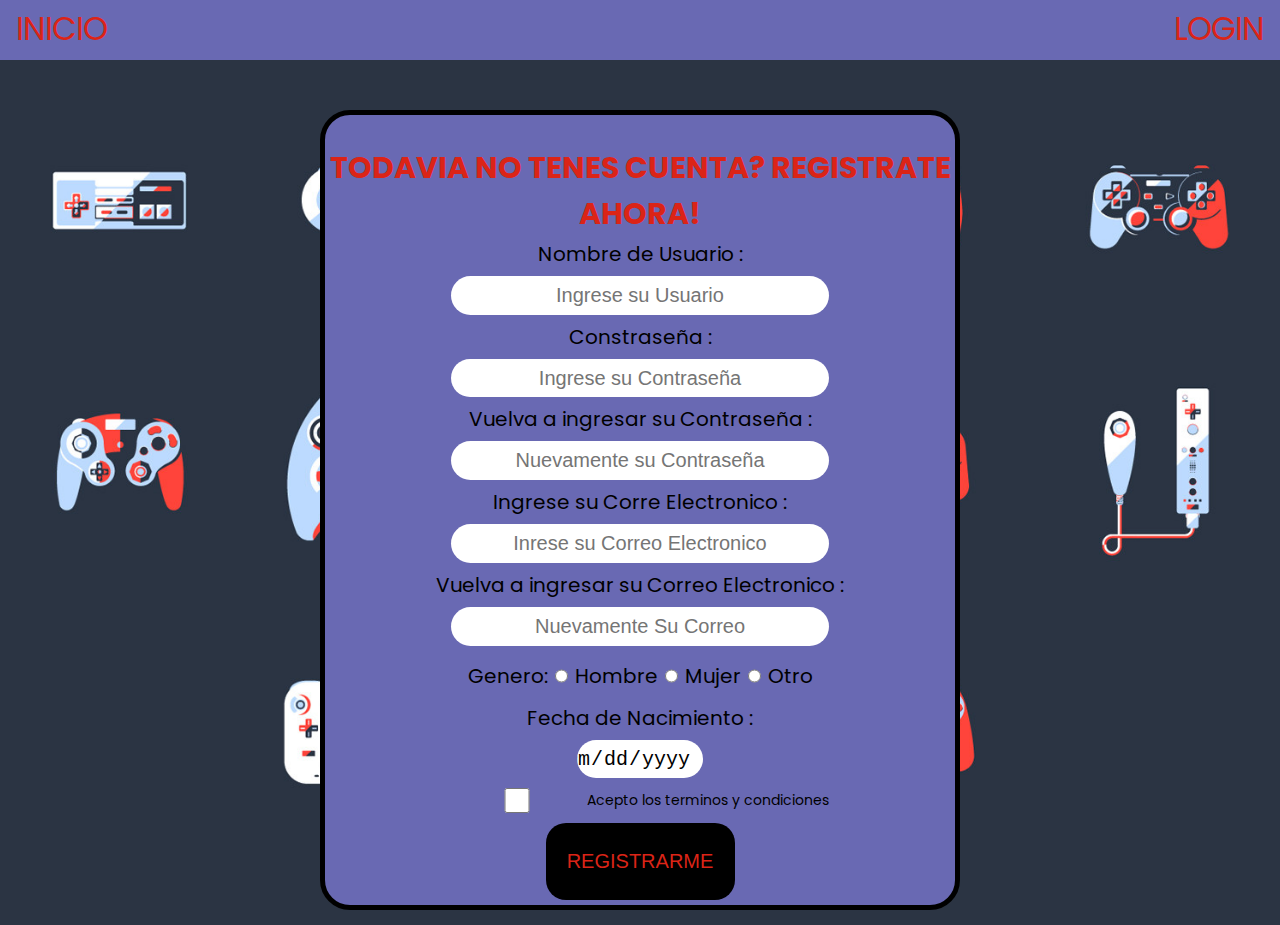
==== Register Responsive/index.html @ c02eedba "integrador css terminado" ====
<!DOCTYPE html>
<html lang="en">
<head>
    <meta charset="UTF-8">
    <meta http-equiv="X-UA-Compatible" content="IE=edge">
    <meta name="viewport" content="width=device-width, initial-scale=1.0">
    <title>Registrate ahora!</title>
    <link rel="stylesheet" href="./style.css">
</head>
<body>
    <header>
        <nav>
            <ul class="menu">
                <li class="items"><a href="../landing-integrador/index.html">Inicio</a></li>
                <li class="items"><a href="../Login Responsive/index.html">Login</a></li>
            </ul>
        </nav>
    </header>
    <main>
        <section class="register">
                <form action="Register">
                    <h1>Todavia no tenes cuenta? Registrate ahora!</h1>
                    <label for="user">Nombre de Usuario :</label>
                    <input type="text" name="user" id="user" placeholder="Ingrese su Usuario">
                    <label for="password">Constraseña :</label>
                    <input type="password" name="password" id="password"
                    placeholder="Ingrese su Contraseña">
                    <label for="pass-2">Vuelva a ingresar su Contraseña :</label>
                    <input type="password" name="pass-2" id="pass-2" placeholder="Nuevamente su Contraseña">
                    <label for="email">Ingrese su Corre Electronico :</label>
                    <input type="email" name="email" id="email" placeholder="Inrese su Correo Electronico">
                    <label for="email-2">Vuelva a ingresar su Correo Electronico :</label>
                    <input type="email" name="email-2" id="email-2" placeholder="Nuevamente Su Correo">
                <div class="genero">
                    <label for="genero">Genero:</label>
                    <input type="radio" name="genero" id="hombre">
                    <label for="hombre"> Hombre</label>
                    <input type="radio" name="genero" id="mujer">
                    <label for="mujer">Mujer</label>
                    <input type="radio" name="genero" id="otro">
                    <label for="otro">Otro</label>
                    </div>
                    <label for="fecha">Fecha de Nacimiento :</label>
                    <input type="date" name="fecha" id="fecha" class="fecha">
                    <div class="terminos">
                    <input type="checkbox" name="check" id="check" class="check">
                    <label for="check">Acepto los terminos y condiciones</label>
                </div>
                    <input type="submit" name="submit" id="submit" value="REGISTRARME" class="btn">
                </form>
        </section>
    </main>
</body>
</html>
---- Register Responsive/style.css ----
@import url('https://fonts.googleapis.com/css2?family=Poppins:ital,wght@1,600&display=swap');

* {
    margin: 0;
    padding: 0;
    box-sizing: border-box;
    text-decoration: none;
    list-style: none;
}

:root {
   --red-bg: #db2417;
   --dark-bg: #6969b3;
   --font: 'Poppins', sans-serif;
}

body {
    font-family: var(--font);
    background: url(./IMG/Retro-Game-Wallpaper-79-images-.jpg);
    background-position: center;
    background-size: cover;
}

header {
    background-color: #6969b3;
    padding-top: 5px;
    height: 60px;
}

/* nav */

.menu {
    display: flex;
    justify-content: space-between;
    align-items: center;
    flex-wrap: wrap;
    padding: 0 1rem 0 1rem;
}

.items a {
    color: var(--red-bg);
    text-transform: uppercase;
    font-size: 2rem;
}

nav a:hover {
    color: black;
    transform: scale(1);
    transition: all 0.5s;
}

/* form */

h1 {
    color: var(--red-bg);
    font-size: 30px;
    text-transform: uppercase;
    margin-top: 30px;
}

.register {
    display: flex;
    align-items: center;
    justify-content: center;
    text-align: center;
    flex-direction: column;
}

form {
    display: flex;
    flex-direction: column;
    margin: 15px;
    background-color: var(--dark-bg);
    align-items: center;
    width: 80%;
    height: 800px;
    display: flex;
    justify-content: center;
    border: 5px solid black;
    border-radius: 30px;
    
}

form label {
    color: black;
    font-size: 20px;
    text-align: center;
    margin: 2px;
}

form input {
    font-size: 20px;
    display: flex;
    text-align: center;
    justify-content: center;
    align-items: center;
    margin: 5px;
    height: 30px;
    border: none;
    border-radius: 20px;
    padding: 10 5px;

}

input:focus {
    outline: none;
}

.terminos {
    display: flex;
    justify-content: space-around;
    text-align: center;
    align-items: center;
}

.terminos label {
    font-size: 14px;
}

.btn {
    background: rgb(0, 0, 0);
    color: var(--red-bg);
    width: 60%;
    align-items: center;
    cursor: pointer;
    justify-content: center;
}

.btn:hover {
    background: var(--red-bg) ;
    color: black;
    transform: scale(1);
    transition: all 0.5s;
}

.genero {
    display: flex;
    flex-direction: left;
}

@media screen and (min-width: 769px) and (max-width: 1279px) {

    form {
        width: 80%;
        text-align: center;
        justify-content: center;
        align-items: center;
    }

    form input {
        width: 50%;
        height: 40px;
        text-align: center;
        justify-content: center;
        align-items: center;
        margin-top: 10px;
    }

    .fecha{
        width: 20%;
    }

    .genero {
        text-align: center;
        justify-content: center;
        align-items: center;
    }

    .btn {
        width: 25%;
        height: 8%;
    }
    
    .check {
        width: 20%;
        height: 20px;
    }

    .terminos {
        text-align: center;
        flex-direction: row;
        width: 100%;
        justify-content: center;
    }

    .terminos label {
        font-size: 15px;
    }


    h1 {
        font-size: 35px;
    }
}

@media  screen and (min-width: 1280px) {
    form {
        width: 50%;
        margin-top: 50px;
    }

    form input {
        width: 60%;
        height: 40px;
    }

    .fecha {
        width: 20%;
    }

    .genero{
        align-items: center;
    }

    .check {
        width: 20%;
        height: 25px;
    }

    .terminos {
        width: 100%;
        justify-content: center;
        text-align: justify;
    }

    .btn {
        width: 30%;
        height: 10%;
    }
}
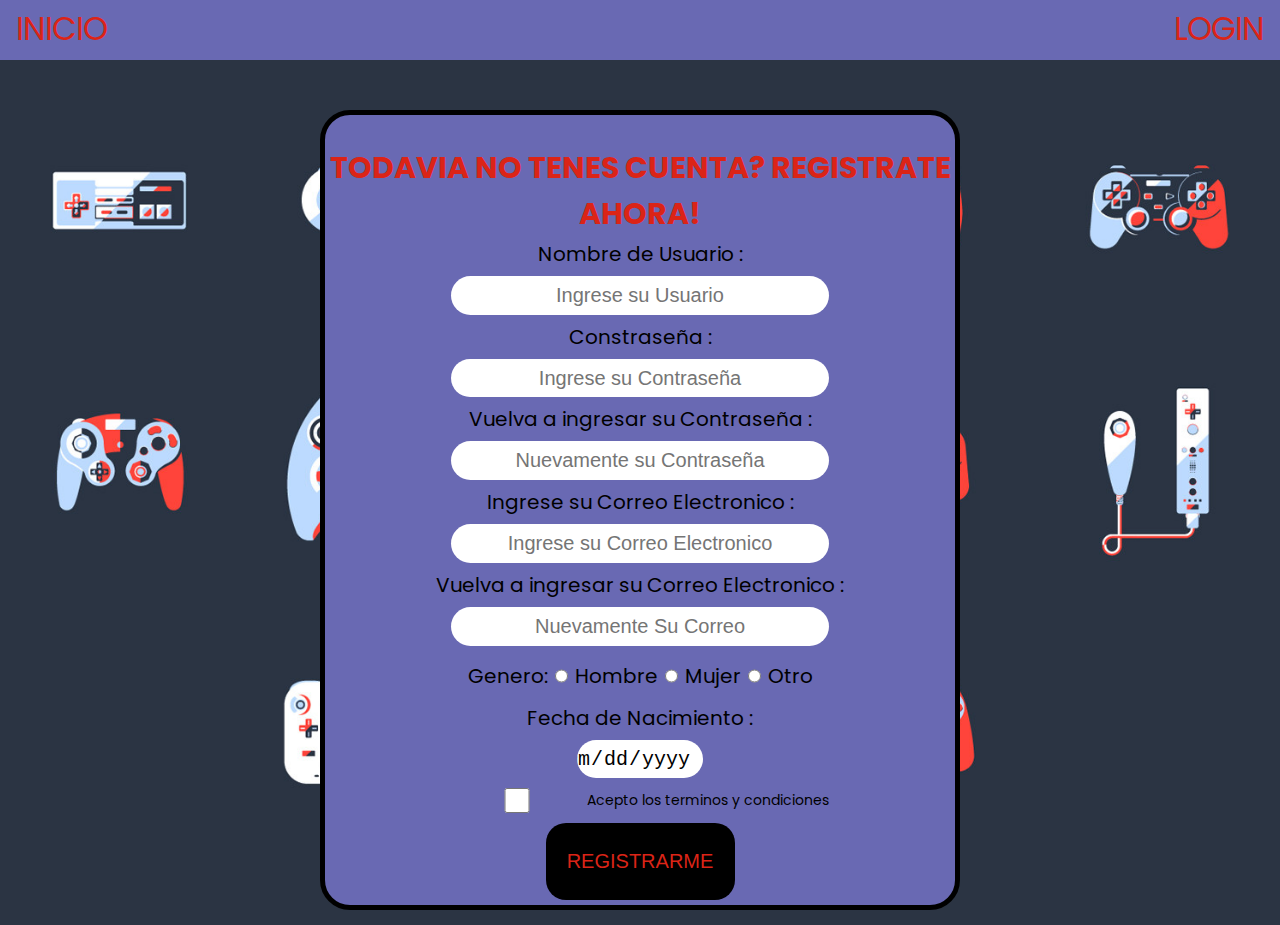
==== commit 773955cf: "modifico otros archivos" ====
--- a/Register Responsive/index.html
+++ b/Register Responsive/index.html
@@ -27,8 +27,8 @@
                     placeholder="Ingrese su Contraseña">
                     <label for="pass-2">Vuelva a ingresar su Contraseña :</label>
                     <input type="password" name="pass-2" id="pass-2" placeholder="Nuevamente su Contraseña">
-                    <label for="email">Ingrese su Corre Electronico :</label>
-                    <input type="email" name="email" id="email" placeholder="Inrese su Correo Electronico">
+                    <label for="email">Ingrese su Correo Electronico :</label>
+                    <input type="email" name="email" id="email" placeholder="Ingrese su Correo Electronico">
                     <label for="email-2">Vuelva a ingresar su Correo Electronico :</label>
                     <input type="email" name="email-2" id="email-2" placeholder="Nuevamente Su Correo">
                 <div class="genero">
